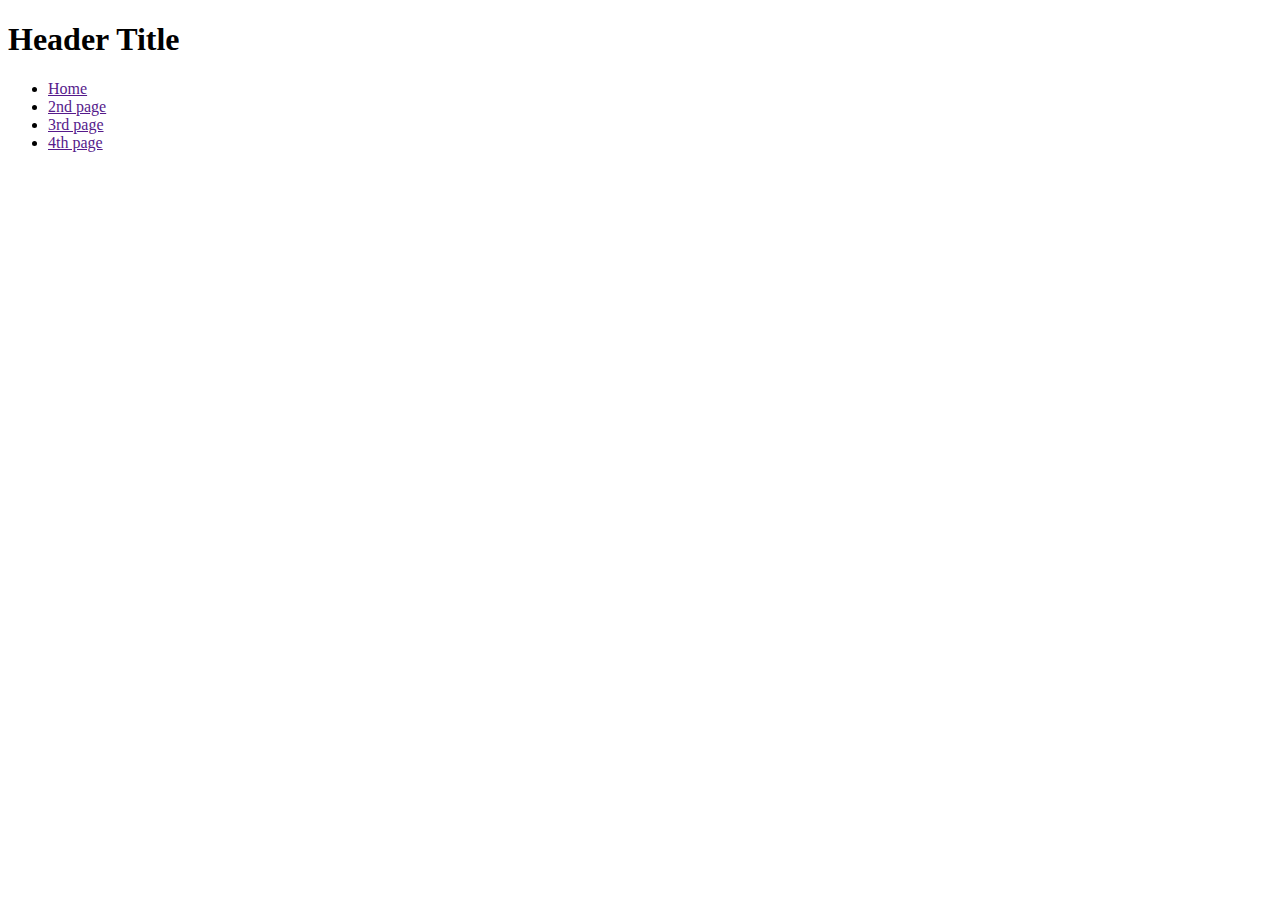
==== index.html @ 37b17739 "initial commit" ====
<!DOCTYPE html>
<html>
  <head>
    <title></title>
    <link rel="stylesheet" href="https://fonts.googleapis.com/css?family=Sofia">
  </head>
  <body>
    <div class="banner header">
      <h1>
        Header Title
      </h1>
    </div>
    <div class="banner navbar">
      <ul>
        <li><a href="">Home</a></li>
        <li><a href="">2nd page</a></li>
        <li><a href="">3rd page</a></li>
        <li><a href="">4th page</a></li>
      </ul>
    </div>
    <div class="content">

    </div>
  </body>
</html>
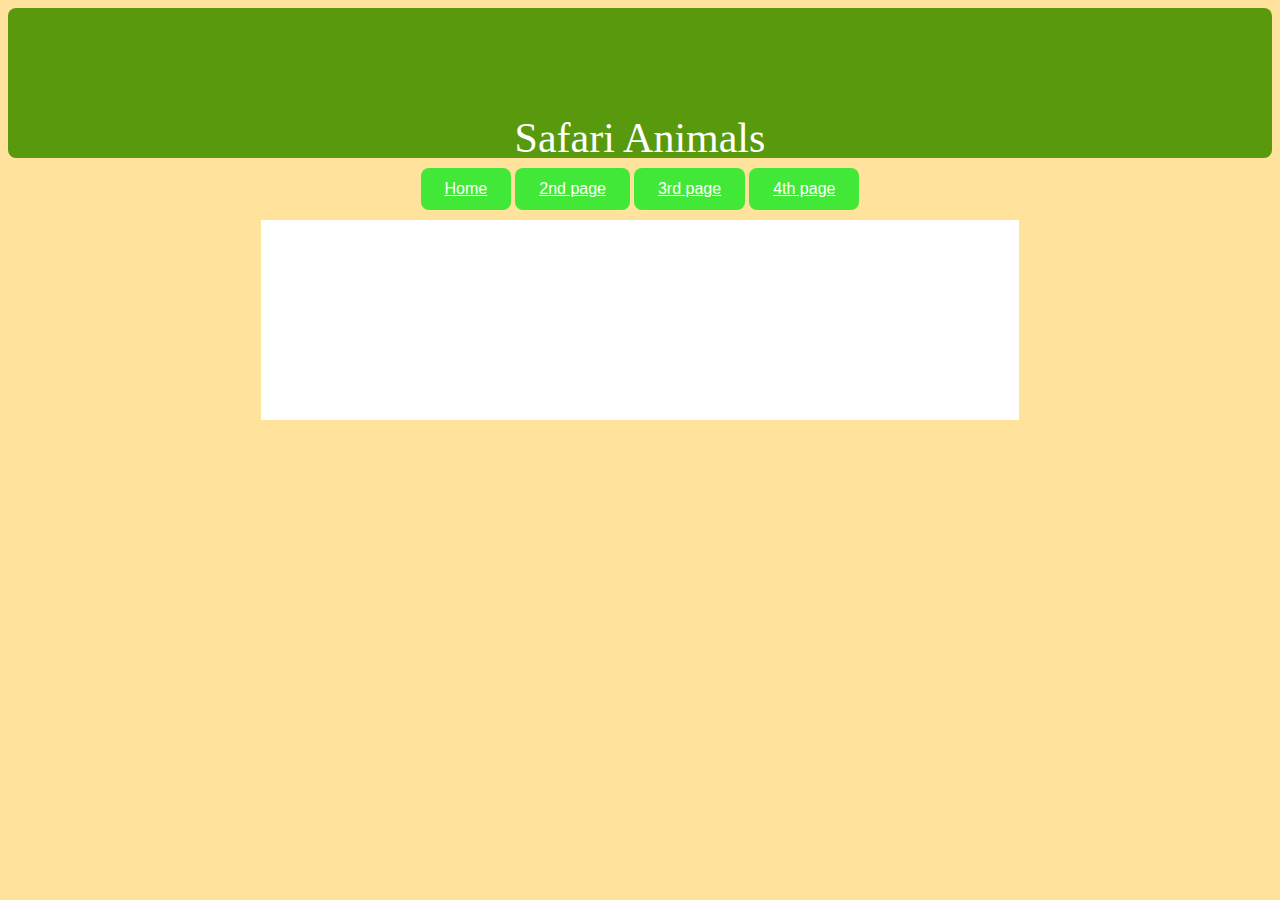
==== commit 344c80b5: "Update index.html" ====
--- a/index.html
+++ b/index.html
@@ -1,13 +1,16 @@
+
 <!DOCTYPE html>
 <html>
   <head>
     <title></title>
     <link rel="stylesheet" href="https://fonts.googleapis.com/css?family=Sofia">
+    <link rel="stylesheet" href="../styles.css">
   </head>
   <body>
     <div class="banner header">
+      <img src="" alt="">
       <h1>
-        Header Title
+        Safari Animals
       </h1>
     </div>
     <div class="banner navbar">
--- a/styles.css
+++ b/styles.css
@@ -0,0 +1,51 @@
+body {
+  background-color: #FFE29B;
+}
+.banner {
+  border-radius: 8px;
+}
+.header {
+  width: 100%;
+  height: 150px;
+  background-color: #58990D;
+}
+.header h1 {
+  text-align: center;
+  position: relative;
+  top: 40%;
+  color: white;
+  font: 42px Cooper, serif;
+}
+.navbar {
+  width: 60%;
+  margin: auto;
+}
+.navbar ul {
+  list-style-type: none;
+  text-align: center;
+  margin: 10px;
+  padding-left: 0px;
+}
+.navbar li {
+  display: inline-block;
+  padding: 12px;
+  background-color: #41E838;
+  border-radius: 8px;
+}
+.navbar li:hover {
+  background-color: #D7FFA3;
+}
+.navbar a {
+  padding: 12px;
+  color: white;
+  font: 16px Georgia, sans-serif;
+}
+.navbar a:hover {
+  color: black;
+}
+.content {
+  width: 60%;
+  height: 200px;
+  margin: auto;
+  background-color: white;
+}
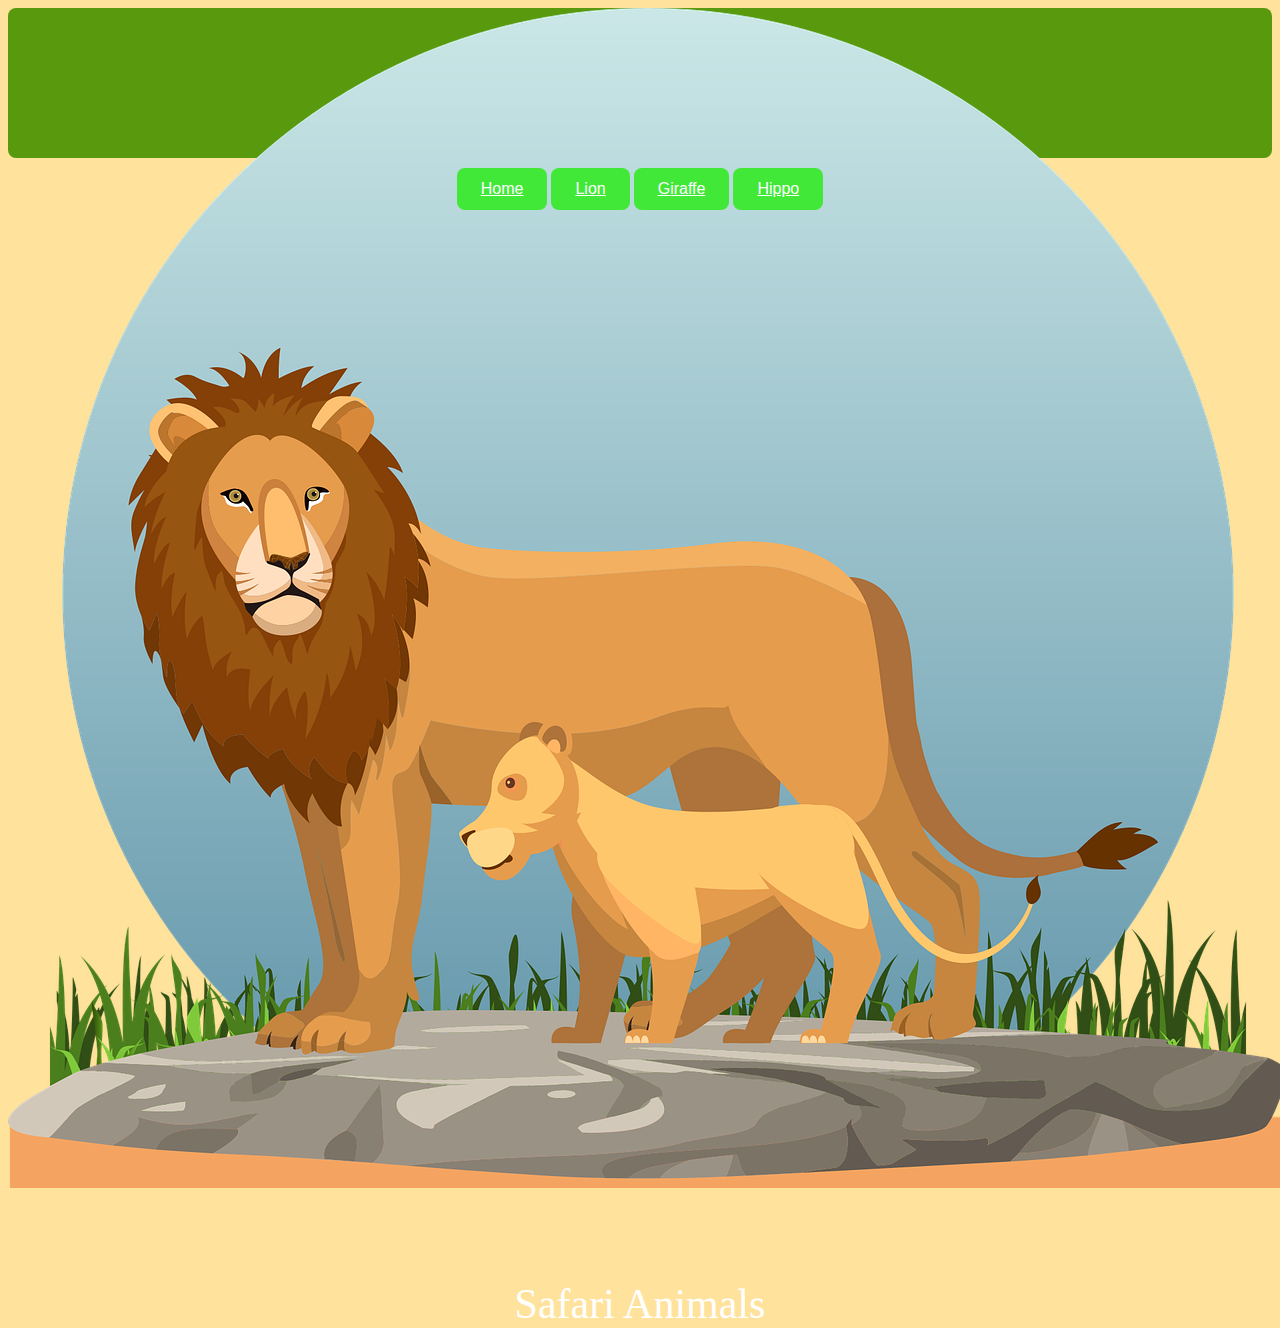
==== commit 854ccf37: "Update index.html" ====
--- a/index.html
+++ b/index.html
@@ -8,7 +8,7 @@
   </head>
   <body>
     <div class="banner header">
-      <img src="" alt="">
+      <img src="../resources/lion1.png" alt="lion1">
       <h1>
         Safari Animals
       </h1>
@@ -16,9 +16,9 @@
     <div class="banner navbar">
       <ul>
         <li><a href="">Home</a></li>
-        <li><a href="">2nd page</a></li>
-        <li><a href="">3rd page</a></li>
-        <li><a href="">4th page</a></li>
+        <li><a href="">Lion</a></li>
+        <li><a href="">Giraffe</a></li>
+        <li><a href="">Hippo</a></li>
       </ul>
     </div>
     <div class="content">
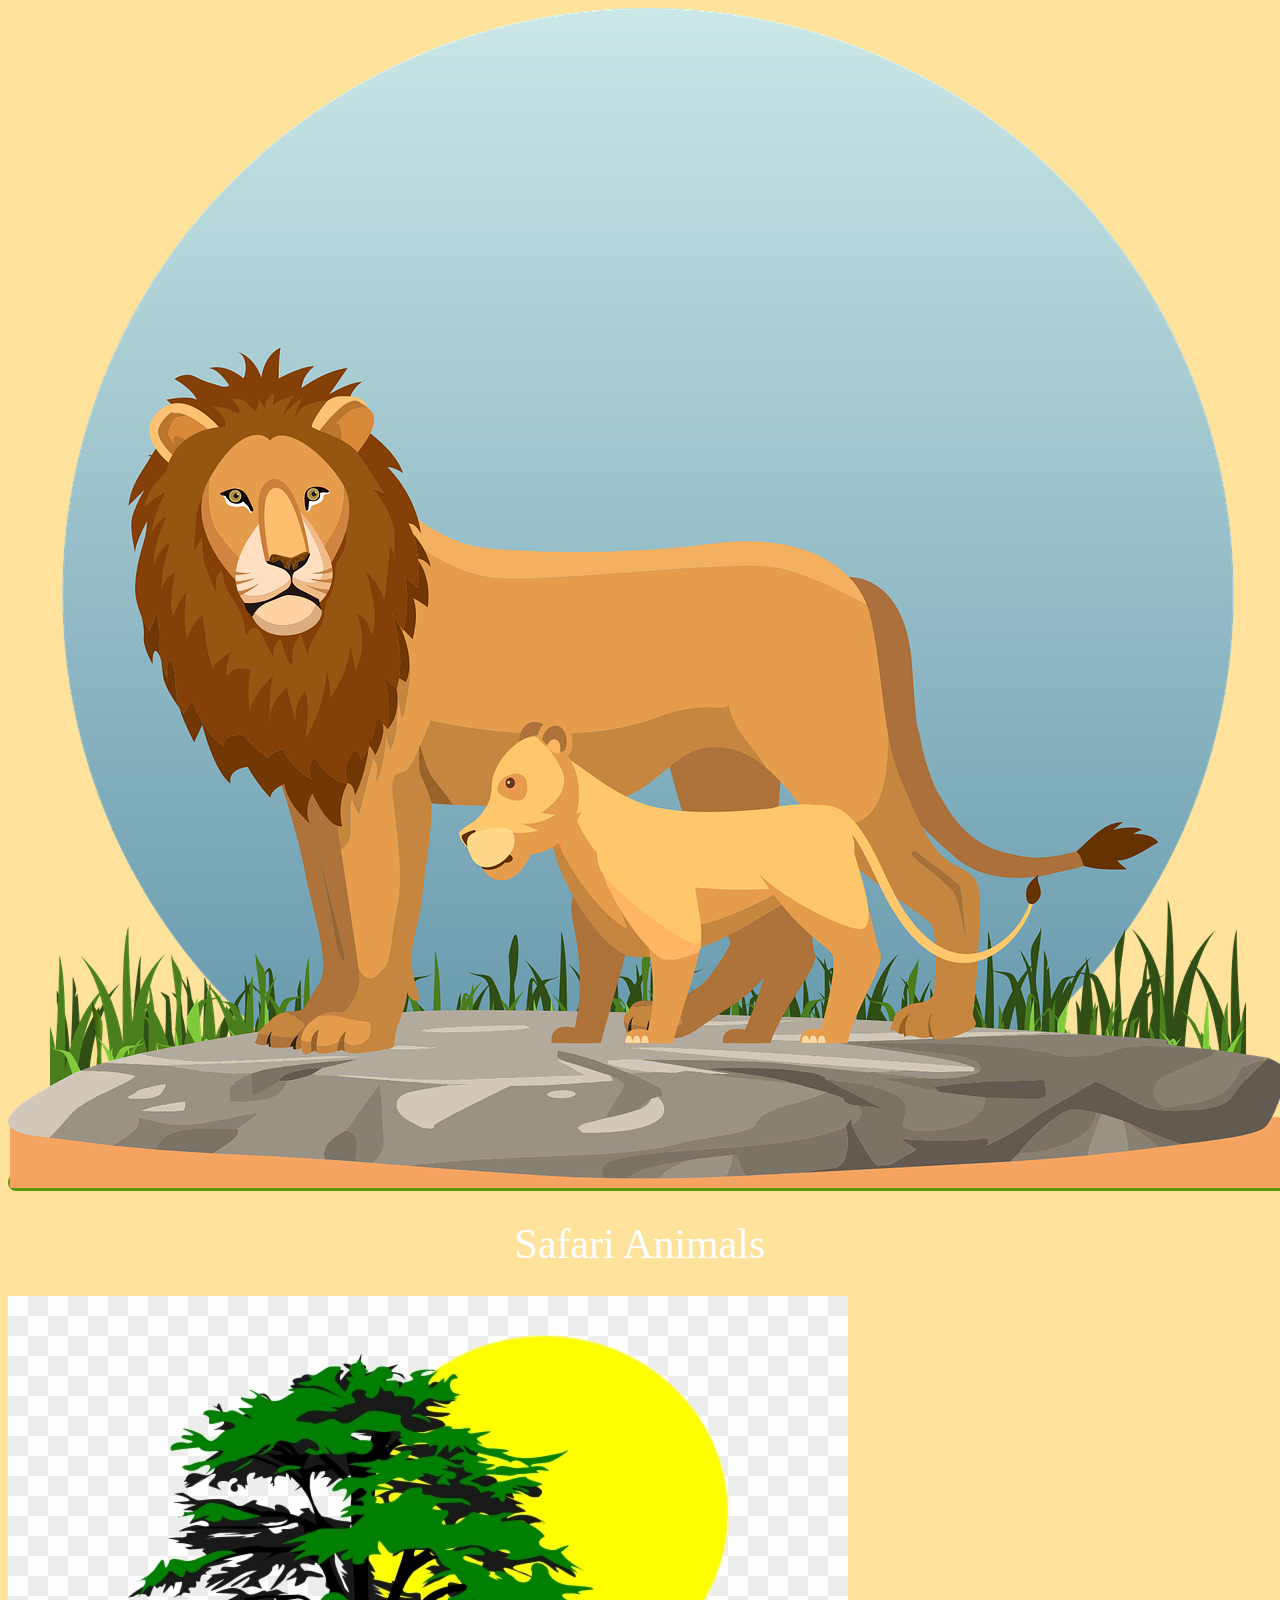
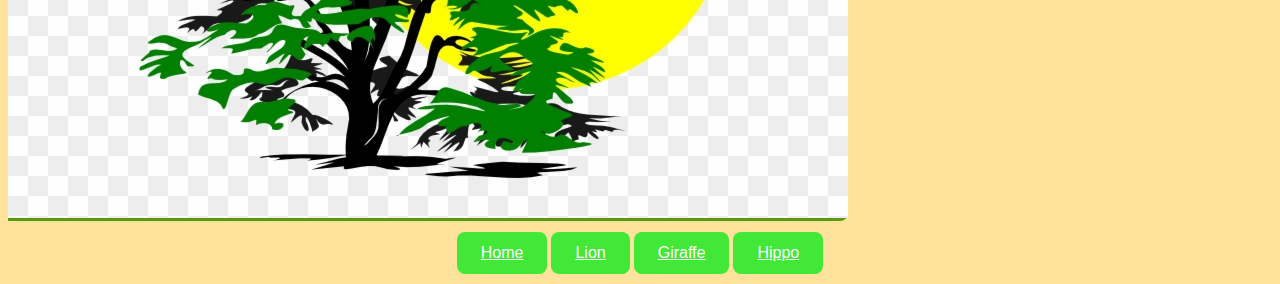
==== commit 2318c790: "update" ====
--- a/index.html
+++ b/index.html
@@ -12,6 +12,7 @@
       <h1>
         Safari Animals
       </h1>
+      <img src="../resources/tree1.png" alt="tree1">
     </div>
     <div class="banner navbar">
       <ul>
--- a/styles.css
+++ b/styles.css
@@ -5,10 +5,16 @@
   border-radius: 8px;
 }
 .header {
+  display: inline;
   width: 100%;
   height: 150px;
   background-color: #58990D;
 }
+
+.header img {
+  height: 100%;
+}
+
 .header h1 {
   text-align: center;
   position: relative;
@@ -45,7 +51,12 @@
 }
 .content {
   width: 60%;
-  height: 200px;
   margin: auto;
   background-color: white;
 }
+
+.content p {
+  padding: 16px;
+  padding:
+  font: 16px Georgia, sans-serif;
+}
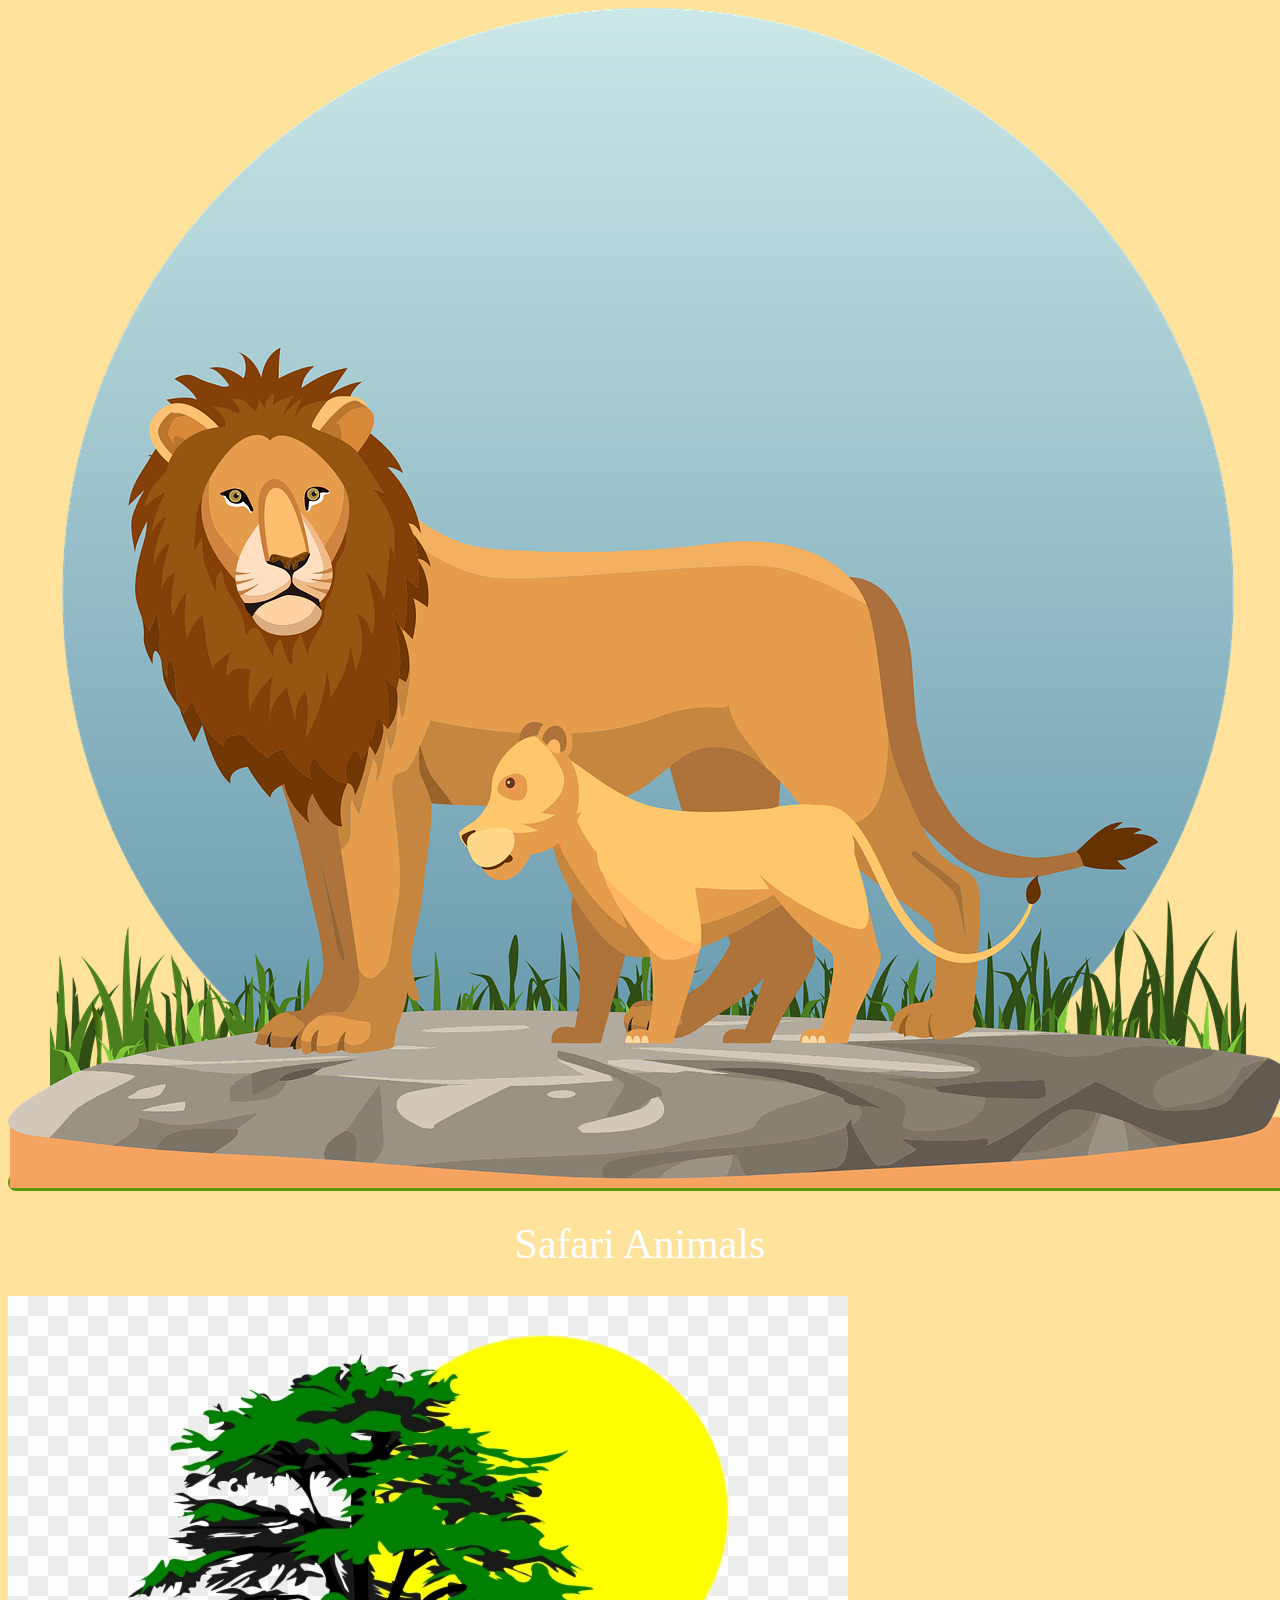
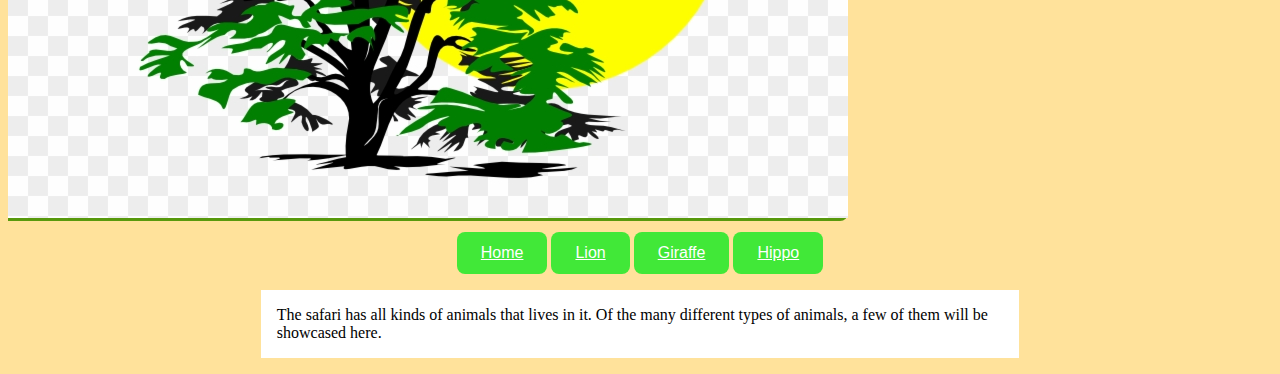
==== commit aa4da9da: "Updated" ====
--- a/index.html
+++ b/index.html
@@ -23,7 +23,9 @@
       </ul>
     </div>
     <div class="content">
-
+      <p>
+        The safari has all kinds of animals that lives in it. Of the many different types of animals, a few of them will be showcased here.
+      </p>
     </div>
   </body>
 </html>
--- a/styles.css
+++ b/styles.css
@@ -10,11 +10,9 @@
   height: 150px;
   background-color: #58990D;
 }
-
 .header img {
   height: 100%;
 }
-
 .header h1 {
   text-align: center;
   position: relative;
@@ -54,7 +52,6 @@
   margin: auto;
   background-color: white;
 }
-
 .content p {
   padding: 16px;
   padding:
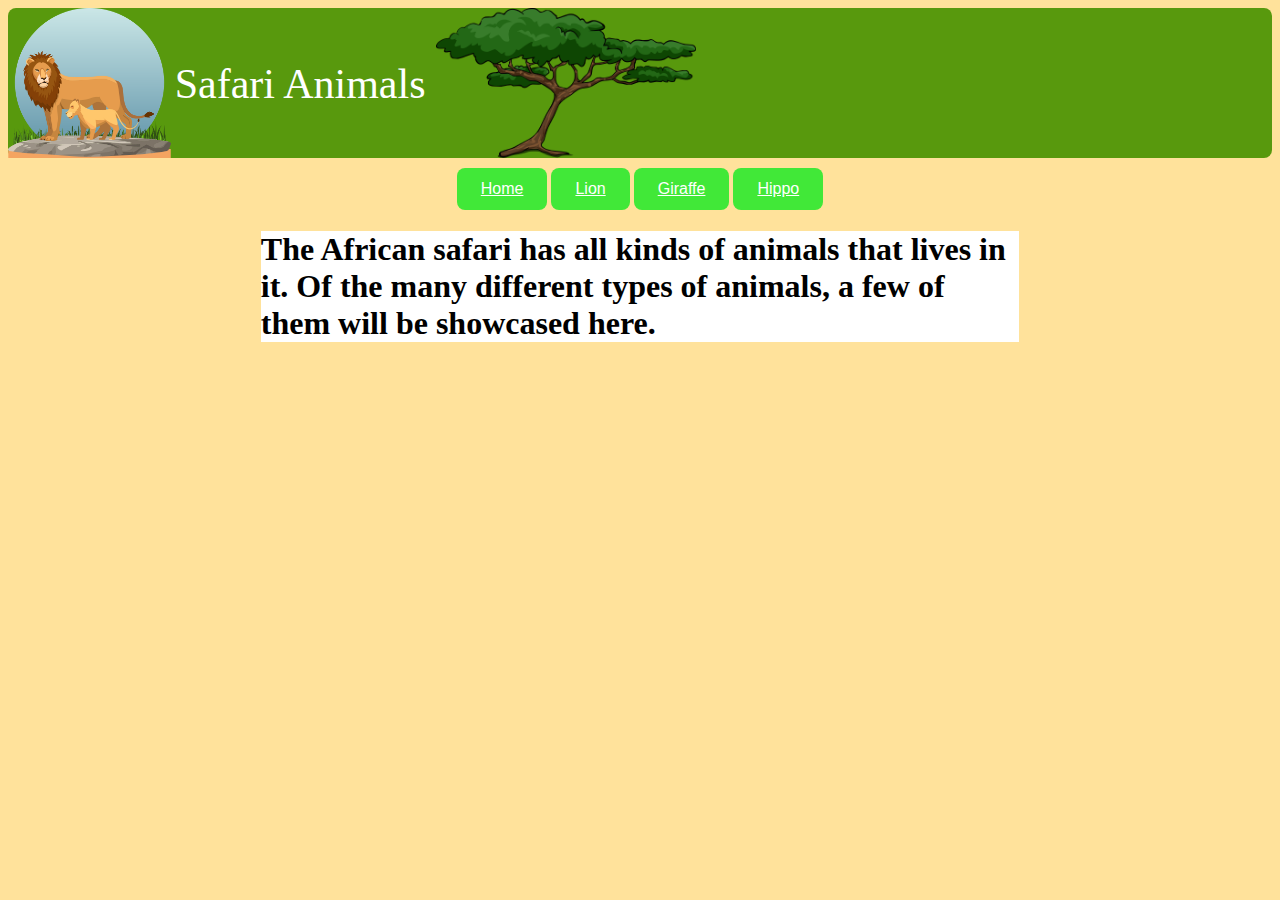
==== commit 82c141ea: "Latest commit" ====
--- a/index.html
+++ b/index.html
@@ -1,4 +1,3 @@
-
 <!DOCTYPE html>
 <html>
   <head>
@@ -16,16 +15,16 @@
     </div>
     <div class="banner navbar">
       <ul>
-        <li><a href="">Home</a></li>
-        <li><a href="">Lion</a></li>
+        <li><a href="#">Home</a></li>
+        <li><a href="../lion.html">Lion</a></li>
         <li><a href="">Giraffe</a></li>
         <li><a href="">Hippo</a></li>
       </ul>
     </div>
     <div class="content">
-      <p>
-        The safari has all kinds of animals that lives in it. Of the many different types of animals, a few of them will be showcased here.
-      </p>
+      <h1>
+        The African safari has all kinds of animals that lives in it. Of the many different types of animals, a few of them will be showcased here.
+      </h1>
     </div>
   </body>
 </html>
--- a/styles.css
+++ b/styles.css
@@ -5,18 +5,19 @@
   border-radius: 8px;
 }
 .header {
-  display: inline;
   width: 100%;
   height: 150px;
   background-color: #58990D;
 }
 .header img {
-  height: 100%;
+  display: inline;
+  height: 150px;
 }
 .header h1 {
+  display: inline;
   text-align: center;
   position: relative;
-  top: 40%;
+  top: -40%;
   color: white;
   font: 42px Cooper, serif;
 }
@@ -53,7 +54,7 @@
   background-color: white;
 }
 .content p {
-  padding: 16px;
-  padding:
-  font: 16px Georgia, sans-serif;
+  text-align: center;
+  padding: 50px 20px;
+  font: 24px Georgia, sans-serif;
 }
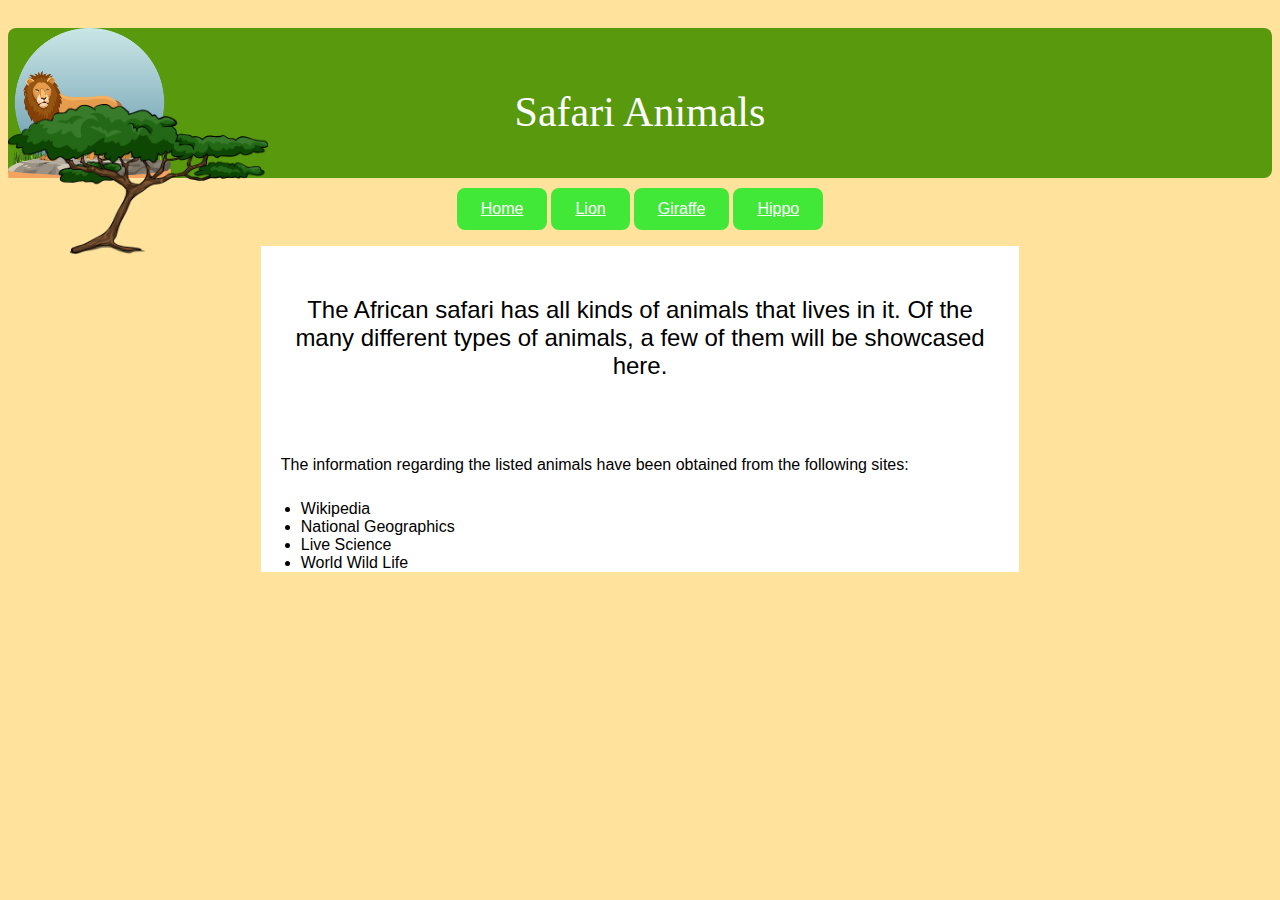
==== commit 2f9d2b8e: "Latest commit" ====
--- a/index.html
+++ b/index.html
@@ -17,14 +17,23 @@
       <ul>
         <li><a href="#">Home</a></li>
         <li><a href="../lion.html">Lion</a></li>
-        <li><a href="">Giraffe</a></li>
-        <li><a href="">Hippo</a></li>
+        <li><a href="../giraffe.html">Giraffe</a></li>
+        <li><a href="../hippo.html">Hippo</a></li>
       </ul>
     </div>
     <div class="content">
       <h1>
         The African safari has all kinds of animals that lives in it. Of the many different types of animals, a few of them will be showcased here.
       </h1>
+      <p>
+        The information regarding the listed animals have been obtained from the following sites:
+      </p>
+      <ul>
+        <li>Wikipedia</li>
+        <li>National Geographics</li>
+        <li>Live Science</li>
+        <li>World Wild Life</li>
+      </ul>
     </div>
   </body>
 </html>
--- a/styles.css
+++ b/styles.css
@@ -10,14 +10,19 @@
   background-color: #58990D;
 }
 .header img {
-  display: inline;
+  position: absolute;
   height: 150px;
 }
+#pic1 {
+  left: 10%;
+}
+#pic2 {
+  right: 10%;
+}
 .header h1 {
-  display: inline;
   text-align: center;
   position: relative;
-  top: -40%;
+  top: 40%;
   color: white;
   font: 42px Cooper, serif;
 }
@@ -53,8 +58,42 @@
   margin: auto;
   background-color: white;
 }
-.content p {
+.content img {
+  width: 100%;
+}
+.content h1 {
   text-align: center;
   padding: 50px 20px;
   font: 24px Georgia, sans-serif;
 }
+.content p {
+  padding: 10px 20px;
+  font: 16px Georgia, sans-serif;
+}
+.content li {
+  font: 16px Georgia, sans-serif;
+}
+.content table {
+  margin: auto;
+  border: 3px groove #EBAA52;
+  border-radius: 5px;
+}
+.content tr {
+  background-color: #A3EC03;
+}
+.content tr:nth-child(1) {
+  background-color: #45AD00;
+}
+.content tr:nth-child(2n) {
+  color: black;
+  background-color: #E2C852;
+}
+.content th {
+  text-align: center;
+  color: white;
+  font: bold 16px Georgia, sans-serif;
+}
+.content td {
+  text-align: left;
+  font: 14px Georgia, sans-serif;
+}
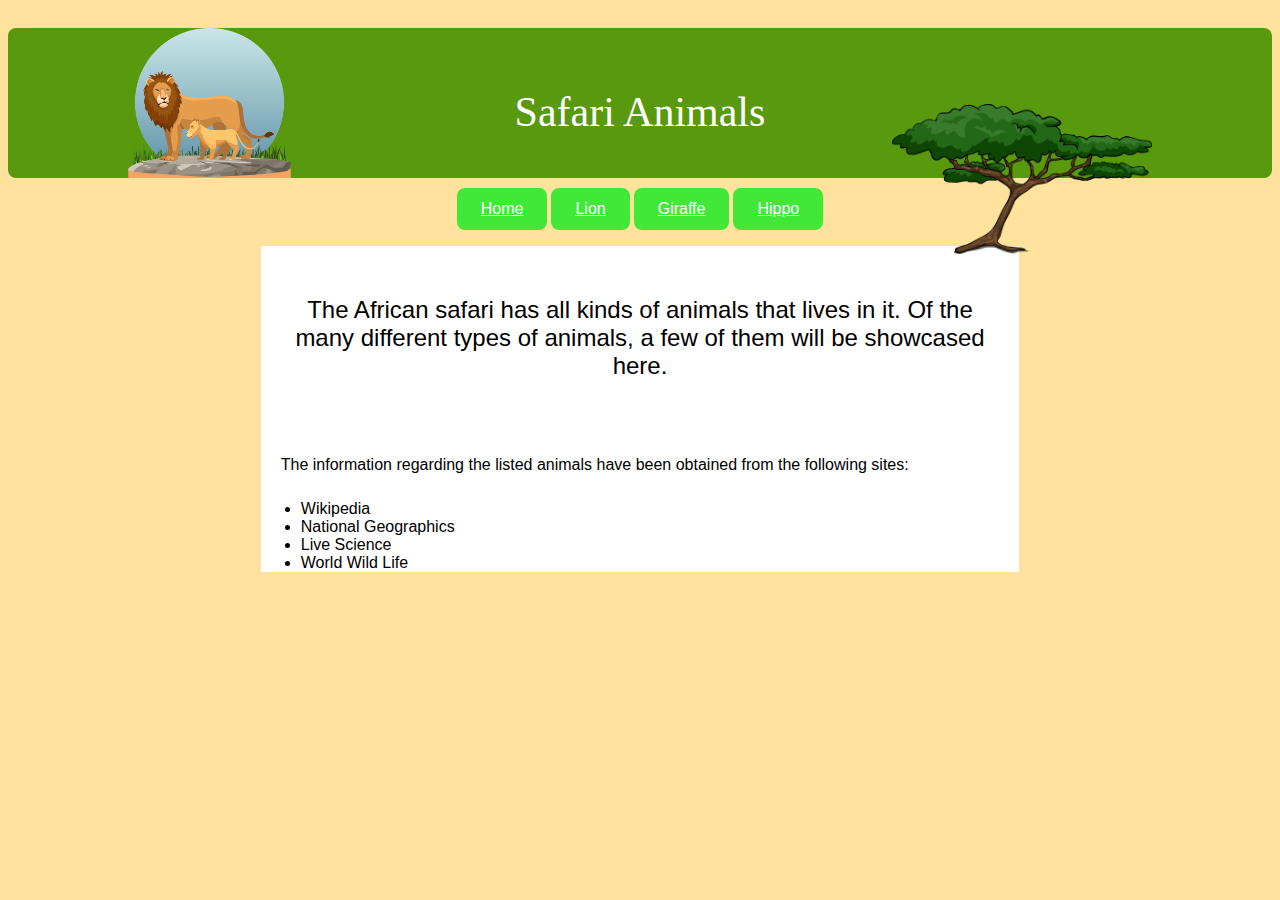
==== commit 15d6b27e: "Latest commit" ====
--- a/index.html
+++ b/index.html
@@ -1,17 +1,17 @@
 <!DOCTYPE html>
 <html>
   <head>
-    <title></title>
+    <title>Safari Animals</title>
     <link rel="stylesheet" href="https://fonts.googleapis.com/css?family=Sofia">
     <link rel="stylesheet" href="../styles.css">
   </head>
   <body>
     <div class="banner header">
-      <img src="../resources/lion1.png" alt="lion1">
+      <img src="../resources/lion1.png" alt="lion1" id="pic1">
       <h1>
         Safari Animals
       </h1>
-      <img src="../resources/tree1.png" alt="tree1">
+      <img src="../resources/tree1.png" alt="tree1" id="pic2">
     </div>
     <div class="banner navbar">
       <ul>
